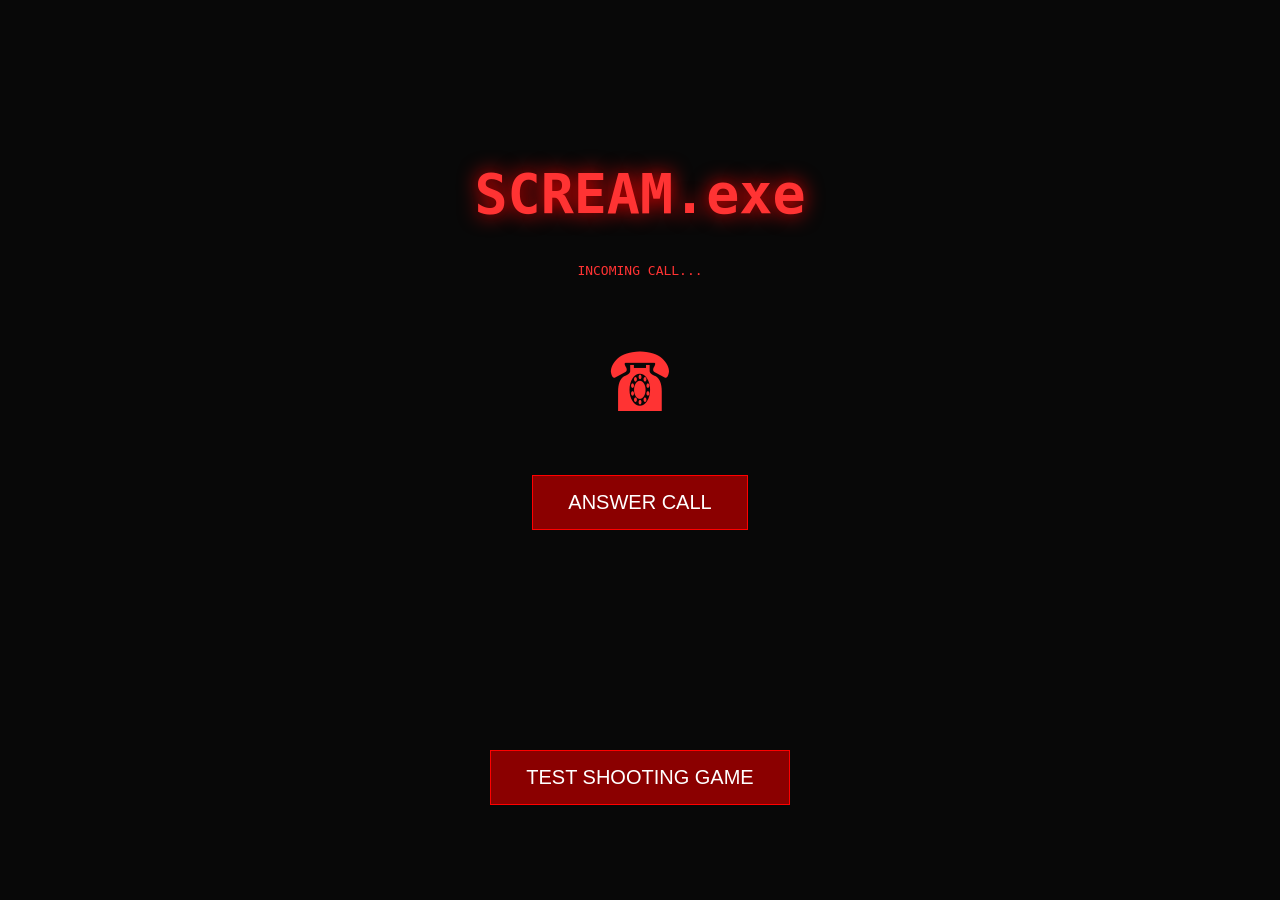
==== index.html @ 320e8dd9 "shoot game" ====
<!DOCTYPE html>
<html lang="en">
<head>
    <meta charset="UTF-8">
    <meta name="viewport" content="width=device-width, initial-scale=1.0">
    <title>SCREAM.exe</title>
    <link rel="stylesheet" href="style.css">
    <script src="script.js" defer></script>
</head>
<body>
<main class="game">
    <h1>SCREAM.exe</h1>
    <p id="message">INCOMING CALL...</p>
    <div class="phone">☎</div>
    <button id="answerButton">ANSWER CALL</button>
</main>

    <script src="js/shooting.js"></script>
    <button onclick="StartShootingGame()">TEST SHOOTING GAME</button>

</body>
</html>
---- style.css ----
body {
    background-color: #080808;
    color: #ff3333;
    font-family: monospace;
    min-height: 100vh;
    margin: 0;
    display: grid;
    place-items: center;
    text-align: center;
}

.game {
    padding: 30px;
}

h1 {
    font-size: 55px;
    text-shadow: 0 0 20px red;
    animation: flicker 2s infinite;
}

.phone {
    font-size: 100px;
    margin: 40px;
    animation: shake 0.3s infinite;
}

button {
    background: darkred;
    color: white;
    border: 1px solid red;
    padding: 15px 35px;
    font-size: 20px;
    cursor: pointer;
}

button:hover {
    background: red;
}

@keyframes shake {
    0%, 100% { transform: rotate(-10deg); }
    50% { transform: rotate(10deg); }
}

@keyframes flicker {
    0%, 95%, 100% { opacity: 1; }
    96%, 98% { opacity: 0.2; }
}


#shootingOverlay { 
    position: fixed; 
    inset: 0; 
    z-index: 10000; 
    background: #090303; 
    color: #ff4545; 
    display: flex; 
    flex-direction: column; 
    font-family: monospace; 
}
.shooting-header { 
    display: flex; 
    align-items: center; 
    justify-content: center; 
    gap: 24px; 
    flex-wrap: wrap; 
    padding: 10px; 
}
.shooting-header h2 { 
    margin: 5px; 
    font-size: clamp(20px, 4vw, 36px); 
}
.shooting-header span { 
    font-size: 20px; 
}
#shootingExit { 
    font-size: 16px; 
    padding: 8px 16px; 
}
#shootingArena { 
    position: relative; 
    flex: 1; 
    min-height: 0; 
    margin: 8px 16px 16px; 
    overflow: hidden; 
    border: 3px solid #850000; 
    background: radial-gradient(ellipse, #240b0b, #080303); 
    cursor: crosshair; 
}
.shooting-monster { 
    position: absolute; 
    object-fit: contain; 
    cursor: crosshair; 
    user-select: none; 
    -webkit-user-drag: none; 
}
.shooting-monster:hover { 
    transform: scale(1.08); 
}
.shooting-hidden { 
    display: none !important; 
}
#shootingScare { 
    position: absolute; 
    inset: 0; 
    z-index: 2; 
    background: black; 
    cursor: crosshair; 
    display: grid; 
    place-items: center; 
    overflow: hidden; 
}
#shootingScare img { 
    user-select: none;
    height: 1300px; 
    object-fit: contain; 
    pointer-events: none; 
    animation: shootingShake .12s infinite; 
}
.scare-label { 
    position: absolute; 
    bottom: 9%; 
    left: 0; 
    right: 0; 
    font-size: clamp(24px, 5vw, 50px); 
    font-weight: bold; 
    color: #f33; 
    text-shadow: 3px 3px 8px black; 
    pointer-events: none; 
}
@keyframes shootingShake { 0%,100% { transform: translate(-6px,4px); } 50% { transform: translate(6px,-4px); } }

.fake-popup {
    position: fixed;
    width: 320px;
    max-width: 90vw;
    background: #f0f0f0;
    color: black;
    border: 1px solid #888;
    box-shadow: 0 5px 20px #0008;
    z-index: 99999;
    font-family: "Segoe UI", Arial, sans-serif;
}

.fake-popup-header {
    background: white;
    padding: 8px 12px;
    display: flex;
    justify-content: space-between;
    align-items: center;
    font-size: 14px;
}

.fake-popup-close {
    border: none;
    background: transparent;
    font-size: 18px;
    cursor: pointer;
}

.fake-popup-close:hover {
    background: #e81123;
    color: white;
}

.fake-popup-content {
    padding: 20px;
    font-size: 14px;
}
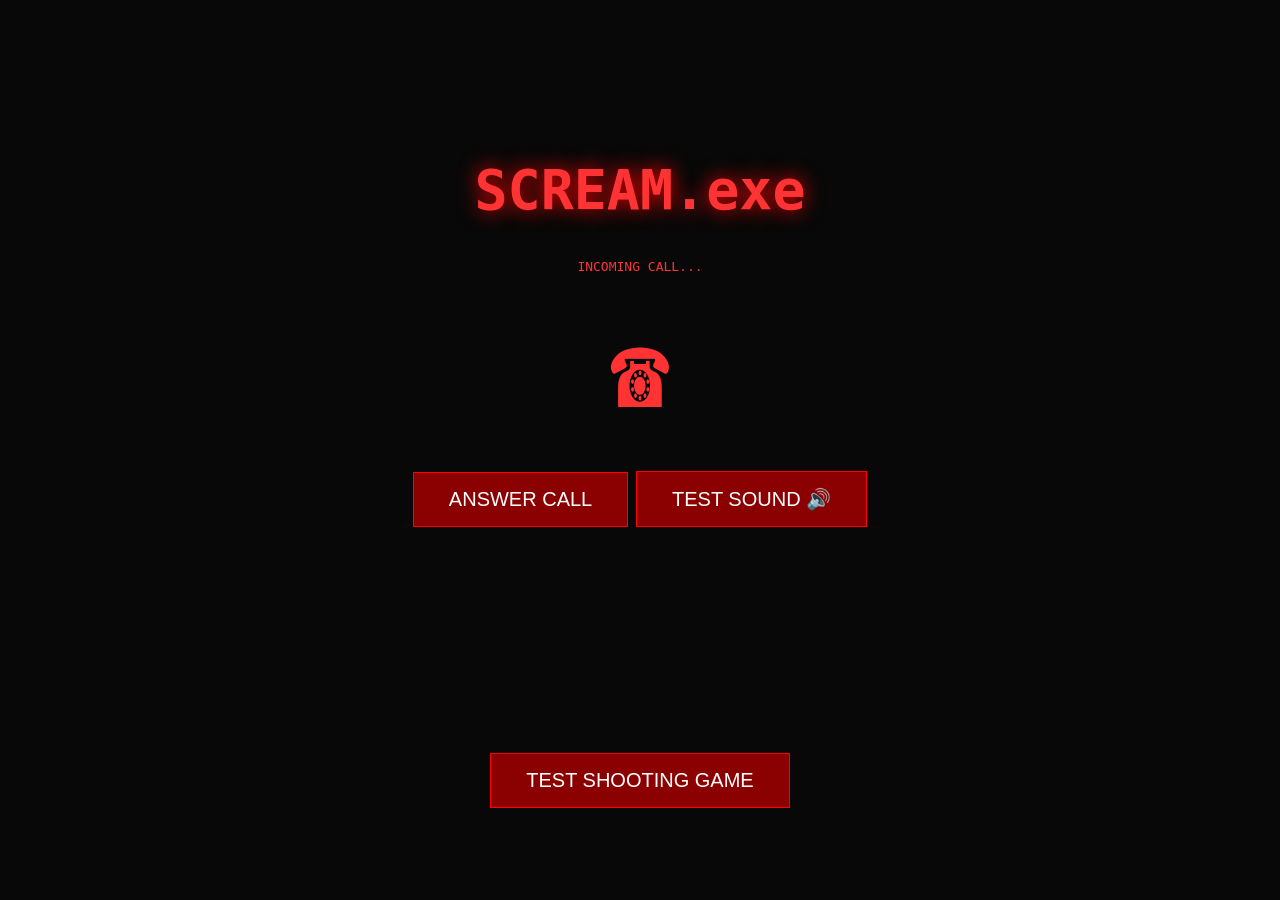
==== commit 9f361789: "Merge pull request #6 from gillicr7/feature/shoot-system shoot game" ====
--- a/index.html
+++ b/index.html
@@ -6,14 +6,23 @@
     <meta name="viewport" content="width=device-width, initial-scale=1.0">
     <title>SCREAM.exe</title>
     <link rel="stylesheet" href="style.css">
-    <script src="script.js" defer></script>
+
+    <script src="js/sound.js" defer></script>
+    <script src="js/script.js" defer></script>
 </head>
+
 <body>
 <main class="game">
     <h1>SCREAM.exe</h1>
     <p id="message">INCOMING CALL...</p>
     <div class="phone">☎</div>
+
     <button id="answerButton">ANSWER CALL</button>
+
+    <button id="testSoundButton" type="button">
+        TEST SOUND 🔊
+    </button>
+    <p id="soundStatus" role="status" aria-live="polite"></p>
 </main>
 
     <script src="js/shooting.js"></script>
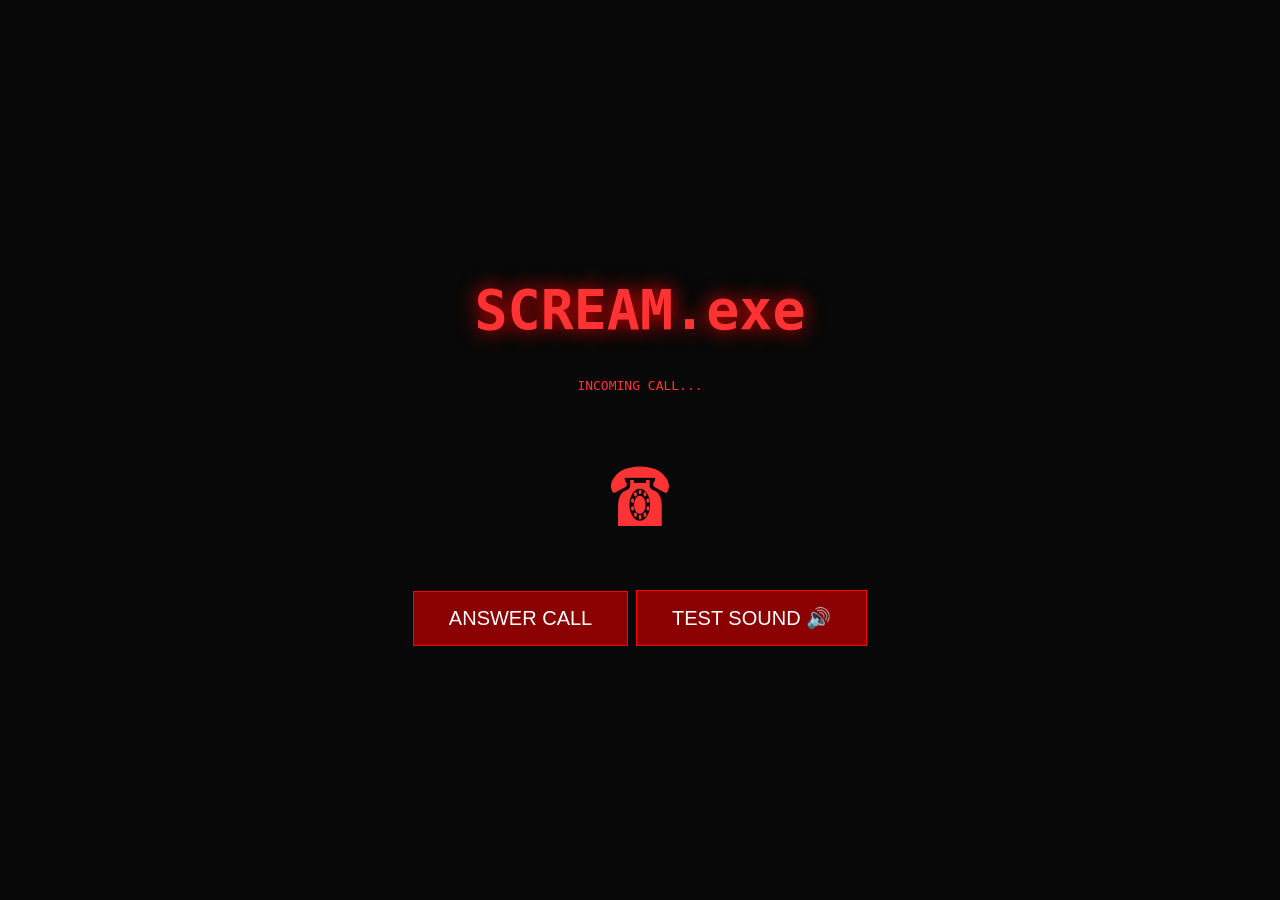
==== commit 51ca6606: "Merge remote-tracking branch 'origin/main' into feature/difficulty" ====
--- a/index.html
+++ b/index.html
@@ -1,9 +1,8 @@
-
-<!DOCTYPE html>
+<!doctype html>
 <html lang="en">
-<head>
-    <meta charset="UTF-8">
-    <meta name="viewport" content="width=device-width, initial-scale=1.0">
+  <head>
+    <meta charset="UTF-8" />
+    <meta name="viewport" content="width=device-width, initial-scale=1.0" />
     <title>SCREAM.exe</title>
     <link rel="stylesheet" href="style.css">
 
@@ -24,9 +23,5 @@
     </button>
     <p id="soundStatus" role="status" aria-live="polite"></p>
 </main>
-
-    <script src="js/shooting.js"></script>
-    <button onclick="StartShootingGame()">TEST SHOOTING GAME</button>
-
 </body>
 </html>
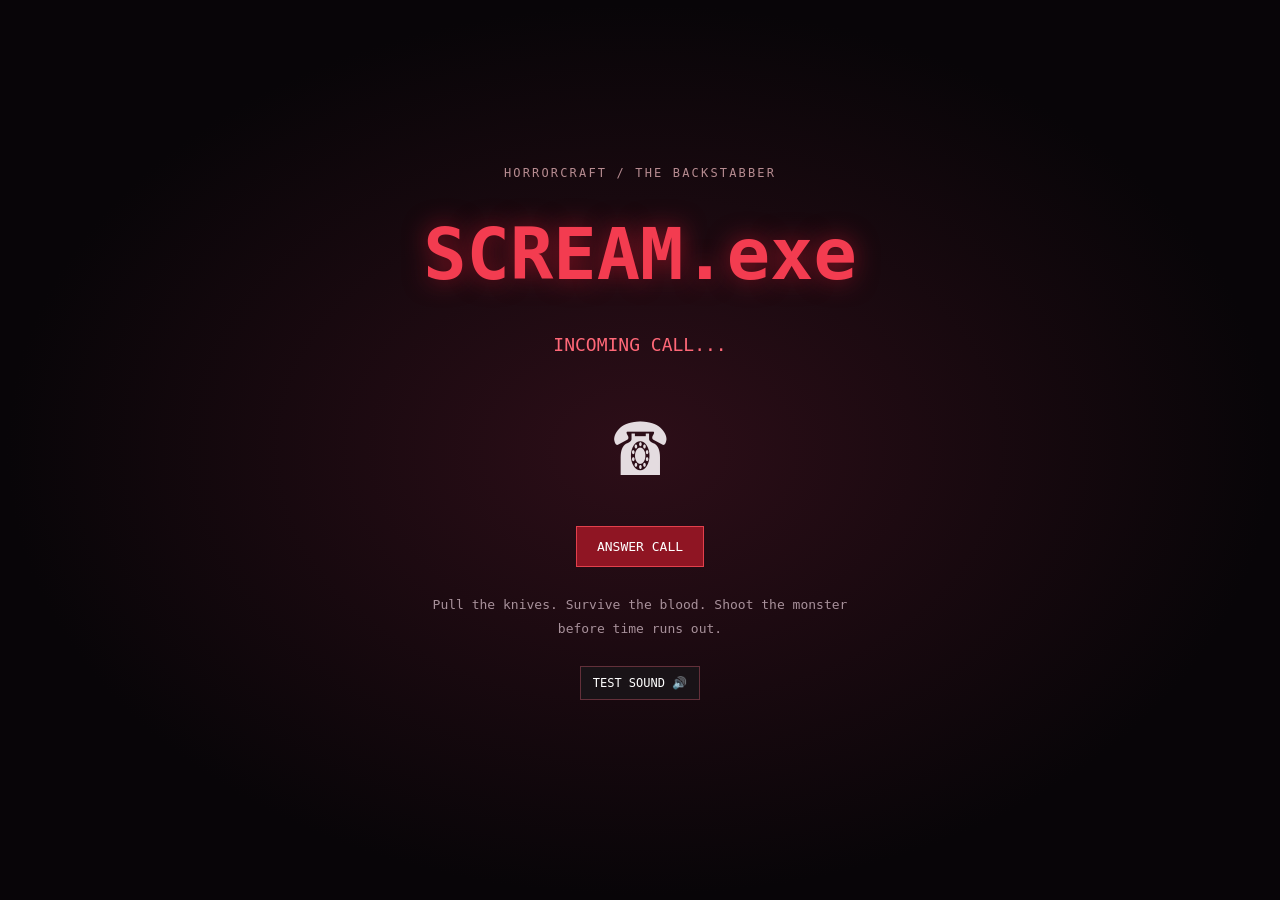
==== commit 8ed4a0fe: "test" ====
--- a/index.html
+++ b/index.html
@@ -1,27 +1,88 @@
 <!doctype html>
 <html lang="en">
-  <head>
-    <meta charset="UTF-8" />
-    <meta name="viewport" content="width=device-width, initial-scale=1.0" />
-    <title>SCREAM.exe</title>
-    <link rel="stylesheet" href="style.css">
+<head>
+  <meta charset="UTF-8" />
+  <meta name="viewport" content="width=device-width, initial-scale=1.0" />
+  <title>HORRORCRAFT: THE BACKSTABBER</title>
+  <link rel="icon" href="data:," />
+  <link rel="stylesheet" href="style.css" />
+  <link rel="stylesheet" href="style/game-character.css" />
+  <script src="js/sound.js" defer></script>
+  <script src="js/blood.js" defer></script>
+  <script src="js/difficulty.js" defer></script>
+  <script src="js/knives.js" defer></script>
+  <script src="js/shooting.js" defer></script>
+  <script src="js/main.js" defer></script>
+  <script src="js/script.js" defer></script>
+</head>
+<body>
+<main>
+  <section id="startMenu" class="game start-menu" aria-label="Start menu">
+    <p class="eyebrow">HORRORCRAFT / THE BACKSTABBER</p>
+    <h1>SCREAM.exe</h1>
+    <p id="message" role="status">INCOMING CALL...</p>
+    <div class="phone" aria-hidden="true">☎</div>
+    <button id="answerButton" type="button">ANSWER CALL</button>
+    <p class="instructions">Pull the knives. Survive the blood. Shoot the monster before time runs out.</p>
+    <button id="testSoundButton" class="secondary" type="button">TEST SOUND 🔊</button>
+    <p id="soundStatus" class="status" role="status" aria-live="polite"></p>
+  </section>
 
-    <script src="js/sound.js" defer></script>
-    <script src="js/script.js" defer></script>
-</head>
-
-<body>
-<main class="game">
-    <h1>SCREAM.exe</h1>
-    <p id="message">INCOMING CALL...</p>
-    <div class="phone">☎</div>
-
-    <button id="answerButton">ANSWER CALL</button>
-
-    <button id="testSoundButton" type="button">
-        TEST SOUND 🔊
-    </button>
-    <p id="soundStatus" role="status" aria-live="polite"></p>
+  <section id="gameScreen" class="game-screen" aria-label="Horrorcraft game" hidden>
+    <div class="crt-overlay" aria-hidden="true"></div>
+    <div class="vignette" aria-hidden="true"></div>
+    <canvas id="bloodCanvas" aria-hidden="true"></canvas>
+    <header class="hud">
+      <div class="brand"><h1>HORRORCRAFT</h1><p>THE BACKSTABBER</p></div>
+      <div class="stat"><span>SCORE</span><output id="scoreDisplay">000000</output></div>
+      <div class="stat"><span>KNIVES REMOVED</span><output id="knivesDisplay">0</output></div>
+      <div class="stat"><span>DIFFICULTY</span><output id="difficultyDisplay">0</output></div>
+      <div class="blood-meter">
+        <div>BLOOD <output id="contaminationPercent">0%</output></div>
+        <div class="meter-track"><div id="contaminationBar"></div></div>
+      </div>
+      <div id="livesContainer" class="lives" aria-label="3 lives remaining"></div>
+      <button id="muteButton" class="secondary" type="button" aria-pressed="false">MUTE</button>
+      <button id="menuButton" class="secondary" type="button">MENU</button>
+    </header>
+    <div id="gameContainer" class="game-container">
+      <div id="characterScene" class="game-character-container">
+        <div class="game-character" role="img" aria-label="Pumpkin character"></div>
+        <div id="knives" aria-label="Knives to remove"></div>
+      </div>
+      <canvas id="gameCanvas" aria-hidden="true"></canvas>
+      <button id="monsterTarget" type="button" aria-label="Shoot monster" hidden></button>
+      <div id="monsterWarning" class="monster-warning" role="status" hidden>
+        <strong>MONSTER ATTACKING!</strong>
+        <span>SHOOT TO CLEAN THE SCREEN · <output id="monsterTimer">6.0</output>s</span>
+      </div>
+      <p id="gameHint" class="game-hint">Pull the knives. Every pull makes the remaining hitboxes smaller.</p>
+    </div>
+    <footer class="game-footer">
+      <span id="gameStatus" role="status">Your nightmare begins...</span>
+      <details class="dev-tools">
+        <summary>DEV CONTROLS</summary>
+        <div class="dev-buttons">
+          <button type="button" id="addBloodButton">+1 splatter</button>
+          <button type="button" id="maxBloodButton">MAX BLOOD</button>
+          <button type="button" id="cleanBloodButton">CLEAN ALL</button>
+          <button type="button" id="spawnMonsterButton">SPAWN MONSTER</button>
+          <label><input id="hitboxDebug" type="checkbox" /> Show hitboxes</label>
+        </div>
+      </details>
+    </footer>
+    <section id="gameOverOverlay" class="game-over" aria-labelledby="gameOverTitle" hidden>
+      <p class="eyebrow">THE DEMON CONSUMED YOUR CURSED SOUL</p>
+      <h2 id="gameOverTitle">YOU DIED!</h2>
+      <dl class="final-stats">
+        <div><dt>FINAL SCORE</dt><dd id="finalScore">0</dd></div>
+        <div><dt>KNIVES PULLED</dt><dd id="finalKnives">0</dd></div>
+        <div><dt>BLOOD</dt><dd id="finalBlood">0%</dd></div>
+      </dl>
+      <button id="restartGameBtn" type="button">TRY AGAIN IF YOU DARE ☠</button>
+      <button id="gameOverMenuButton" class="secondary" type="button">BACK TO MENU</button>
+    </section>
+  </section>
 </main>
 </body>
 </html>
--- a/style.css
+++ b/style.css
@@ -1,171 +1,65 @@
-
-body {
-    background-color: #080808;
-    color: #ff3333;
-    font-family: monospace;
-    min-height: 100vh;
-    margin: 0;
-    display: grid;
-    place-items: center;
-    text-align: center;
+:root { color-scheme: dark; --knife-hitbox-scale: 1; }
+* { box-sizing: border-box; }
+[hidden] { display: none !important; }
+body { margin: 0; background: #080508; color: #e4dce0; font-family: monospace; }
+button { font: inherit; color: #fff; background: #8f1523; border: 1px solid #e3404c; padding: 12px 20px; cursor: pointer; }
+button:hover { background: #b82030; }
+button:focus-visible, summary:focus-visible { outline: 3px solid #ffc76a; outline-offset: 4px; }
+button.secondary { background: #191317; border-color: #63303a; padding: 9px 12px; font-size: 12px; }
+button.secondary:hover { background: #3a1923; }
+.eyebrow { color: #b68b90; font-size: 12px; letter-spacing: .18em; }
+.start-menu { min-height: 100dvh; display: flex; align-items: center; justify-content: center; flex-direction: column; text-align: center; padding: 28px; background: radial-gradient(ellipse, #2d0e18, #080508 70%); }
+.start-menu h1 { font-size: clamp(40px, 8vw, 72px); color: #f33c50; text-shadow: 0 0 24px #8a1424; margin: 20px 0; }
+#message { color: #ff6878; font-size: 18px; }
+.phone { font-size: 90px; margin: 18px 0 30px; animation: ring .3s infinite; }
+.instructions { max-width: 420px; line-height: 1.8; color: #a8919b; margin: 26px 0; }
+.status { min-height: 20px; color: #a8919b; }
+.game-screen { position: relative; height: 100dvh; display: flex; flex-direction: column; overflow: hidden; isolation: isolate; }
+.hud { position: relative; z-index: 4; display: flex; flex-wrap: wrap; align-items: center; justify-content: space-between; gap: 14px; padding: 16px 22px; background: #110b10; border-bottom: 1px solid #651d2e; }
+.brand h1 { font-family: Georgia, serif; color: #f03b50; letter-spacing: .08em; margin: 0; font-size: 24px; }
+.brand p { margin: 4px 0 0; color: #886875; font-size: 10px; letter-spacing: .18em; }
+.stat { display: grid; gap: 5px; }
+.stat span { color: #ad8492; font-size: 10px; }
+.stat output { color: #ffd287; font-size: 22px; }
+.blood-meter { min-width: 140px; font-size: 11px; color: #c1929f; }
+.blood-meter output { float: right; color: #ff566f; }
+.meter-track { height: 10px; background: #29121c; margin-top: 9px; }
+#contaminationBar { height: 100%; width: 0; background: linear-gradient(90deg, #6d1025, #ff3355); transition: width .2s; }
+.lives { font-size: 24px; white-space: nowrap; }
+.game-container { position: relative; flex: 1; min-height: 0; overflow: hidden; background: radial-gradient(ellipse at 50% 35%, #30121e, #0c0709 70%); }
+.game-container::before { content: ''; position: absolute; inset: 50% 0 0; background-image: linear-gradient(#361423 1px, transparent 1px), linear-gradient(90deg, #361423 1px, transparent 1px); background-size: 40px 40px; opacity: .45; }
+#gameCanvas { position: absolute; inset: 0; width: 100%; height: 100%; z-index: 2; pointer-events: none; }
+.crosshair-mode { cursor: crosshair; }
+.crosshair-mode #gameCanvas { pointer-events: auto; }
+.crosshair-mode #gameCanvas, .crosshair-mode #monsterTarget { z-index: 4; }
+#monsterTarget { position: absolute; z-index: 2; margin: 0; padding: 0; border: 0; border-radius: 0; background: transparent; cursor: crosshair; }
+#monsterTarget:focus-visible { outline: 3px solid #ffc76a; }
+.monster-warning { position: absolute; top: 18px; left: 50%; transform: translateX(-50%); z-index: 4; text-align: center; width: min(440px, 90%); padding: 12px; background: #240710ed; border: 1px solid #f53c54; pointer-events: none; }
+.monster-warning strong { display: block; color: #ff566d; font-size: 22px; margin-bottom: 5px; }
+.monster-warning span { color: #ffd287; font-size: 12px; }
+.game-hint { position: absolute; z-index: 4; left: 15px; right: 15px; bottom: 4px; text-align: center; color: #b48b9b; font-size: 12px; pointer-events: none; }
+.game-footer { position: relative; z-index: 4; display: flex; flex-wrap: wrap; align-items: center; justify-content: space-between; gap: 12px; padding: 12px 22px; background: #10090e; border-top: 1px solid #4d1b2c; font-size: 11px; color: #b88f9c; }
+.dev-tools summary { cursor: pointer; color: #c98999; }
+.dev-buttons { display: flex; align-items: center; flex-wrap: wrap; gap: 8px; padding-top: 12px; }
+.dev-buttons button { font-size: 10px; padding: 7px 9px; background: #2e1821; border-color: #683143; }
+.dev-buttons label { display: flex; align-items: center; gap: 4px; }
+#bloodCanvas, .crt-overlay, .vignette { position: absolute; inset: 0; width: 100%; height: 100%; pointer-events: none; }
+#bloodCanvas { z-index: 3; }
+.crt-overlay { z-index: 3; background: repeating-linear-gradient(transparent 0 3px, #0002 3px 4px); }
+.vignette { z-index: 3; box-shadow: inset 0 0 100px #0009; }
+.game-over { position: absolute; z-index: 5; inset: 0; background: radial-gradient(ellipse, #400e1c, #080508 75%); display: flex; flex-direction: column; align-items: center; justify-content: center; text-align: center; padding: 24px; gap: 18px; overflow: auto; }
+.game-over h2 { color: #ff3c59; font-family: Georgia, serif; font-size: clamp(48px, 10vw, 100px); margin: 0; }
+.final-stats { width: min(400px, 100%); margin: 0; padding: 20px; border: 1px solid #873046; background: #130b11; }
+.final-stats div { display: flex; justify-content: space-between; padding: 10px 0; }
+.final-stats dt { color: #bb8b9b; }
+.final-stats dd { margin: 0; color: #ffd287; }
+@keyframes ring { 0%, 100% { transform: rotate(-9deg); } 50% { transform: rotate(9deg); } }
+@media (max-width: 600px) {
+  .hud { padding: 10px; gap: 10px; }
+  .brand { width: 100%; }
+  .brand h1 { font-size: 20px; }
+  .stat output { font-size: 18px; }
+  .blood-meter { min-width: 110px; }
+  .game-footer { padding: 10px; }
 }
-
-.game {
-    padding: 30px;
-}
-
-h1 {
-    font-size: 55px;
-    text-shadow: 0 0 20px red;
-    animation: flicker 2s infinite;
-}
-
-.phone {
-    font-size: 100px;
-    margin: 40px;
-    animation: shake 0.3s infinite;
-}
-
-button {
-    background: darkred;
-    color: white;
-    border: 1px solid red;
-    padding: 15px 35px;
-    font-size: 20px;
-    cursor: pointer;
-}
-
-button:hover {
-    background: red;
-}
-
-@keyframes shake {
-    0%, 100% { transform: rotate(-10deg); }
-    50% { transform: rotate(10deg); }
-}
-
-@keyframes flicker {
-    0%, 95%, 100% { opacity: 1; }
-    96%, 98% { opacity: 0.2; }
-}
-
-
-#shootingOverlay { 
-    position: fixed; 
-    inset: 0; 
-    z-index: 10000; 
-    background: #090303; 
-    color: #ff4545; 
-    display: flex; 
-    flex-direction: column; 
-    font-family: monospace; 
-}
-.shooting-header { 
-    display: flex; 
-    align-items: center; 
-    justify-content: center; 
-    gap: 24px; 
-    flex-wrap: wrap; 
-    padding: 10px; 
-}
-.shooting-header h2 { 
-    margin: 5px; 
-    font-size: clamp(20px, 4vw, 36px); 
-}
-.shooting-header span { 
-    font-size: 20px; 
-}
-#shootingExit { 
-    font-size: 16px; 
-    padding: 8px 16px; 
-}
-#shootingArena { 
-    position: relative; 
-    flex: 1; 
-    min-height: 0; 
-    margin: 8px 16px 16px; 
-    overflow: hidden; 
-    border: 3px solid #850000; 
-    background: radial-gradient(ellipse, #240b0b, #080303); 
-    cursor: crosshair; 
-}
-.shooting-monster { 
-    position: absolute; 
-    object-fit: contain; 
-    cursor: crosshair; 
-    user-select: none; 
-    -webkit-user-drag: none; 
-}
-.shooting-monster:hover { 
-    transform: scale(1.08); 
-}
-.shooting-hidden { 
-    display: none !important; 
-}
-#shootingScare { 
-    position: absolute; 
-    inset: 0; 
-    z-index: 2; 
-    background: black; 
-    cursor: crosshair; 
-    display: grid; 
-    place-items: center; 
-    overflow: hidden; 
-}
-#shootingScare img { 
-    user-select: none;
-    height: 1300px; 
-    object-fit: contain; 
-    pointer-events: none; 
-    animation: shootingShake .12s infinite; 
-}
-.scare-label { 
-    position: absolute; 
-    bottom: 9%; 
-    left: 0; 
-    right: 0; 
-    font-size: clamp(24px, 5vw, 50px); 
-    font-weight: bold; 
-    color: #f33; 
-    text-shadow: 3px 3px 8px black; 
-    pointer-events: none; 
-}
-@keyframes shootingShake { 0%,100% { transform: translate(-6px,4px); } 50% { transform: translate(6px,-4px); } }
-
-.fake-popup {
-    position: fixed;
-    width: 320px;
-    max-width: 90vw;
-    background: #f0f0f0;
-    color: black;
-    border: 1px solid #888;
-    box-shadow: 0 5px 20px #0008;
-    z-index: 99999;
-    font-family: "Segoe UI", Arial, sans-serif;
-}
-
-.fake-popup-header {
-    background: white;
-    padding: 8px 12px;
-    display: flex;
-    justify-content: space-between;
-    align-items: center;
-    font-size: 14px;
-}
-
-.fake-popup-close {
-    border: none;
-    background: transparent;
-    font-size: 18px;
-    cursor: pointer;
-}
-
-.fake-popup-close:hover {
-    background: #e81123;
-    color: white;
-}
-
-.fake-popup-content {
-    padding: 20px;
-    font-size: 14px;
-}
+@media (prefers-reduced-motion: reduce) { .phone { animation: none; } }
--- a/style/game-character.css
+++ b/style/game-character.css
@@ -0,0 +1,113 @@
+.game-character-container {
+  width: 600px;
+  height: 600px;
+  position: absolute;
+  left: 50%;
+  top: 50%;
+  z-index: 1;
+  transform: translate(-50%, -50%) scale(var(--character-scale, 1));
+  transform-origin: center;
+  pointer-events: none;
+}
+
+#knives {
+  position: absolute;
+  inset: 0;
+}
+
+.game-character-container .game-character {
+  background-image: url("./../src/assets/images/minecraft-characters/pumpkin-boy.webp");
+  background-position: center;
+  background-size: contain;
+  background-repeat: no-repeat;
+  height: 100%;
+  width: auto;
+}
+
+.game-character-container .knife {
+  background-image: url("./../src/assets/images/items/knife-with-blood.webp");
+  background-position: center;
+  background-size: contain;
+  background-repeat: no-repeat;
+  position: absolute;
+  pointer-events: none;
+  width: 80px;
+  height: 80px;
+  transform: rotate3d(10, 1, 1, 313deg);
+}
+
+.game-character-container .knife.left-foot {
+  bottom: 56px;
+  left: 174px;
+}
+.game-character-container .knife.right-hand {
+  top: 156px;
+  left: 374px;
+}
+.knife .knife-hitbox {
+  position: absolute;
+  inset: 0;
+  width: 100%;
+  height: 100%;
+  margin: 0;
+  padding: 0;
+  border: 0;
+  border-radius: 0;
+  background: transparent;
+  pointer-events: auto;
+  /* Contour of knife-with-blood.webp, centered with contain in a square. */
+  clip-path: polygon(
+    56.5% 27.2%, 81.1% 27.2%,
+    80.9% 39.2%, 74.9% 39.2%,
+    74.8% 45.1%, 68.8% 45.1%,
+    68.8% 51.1%, 62.6% 51.1%,
+    62.6% 57%, 56.5% 57%,
+    56.6% 62.9%, 50.5% 62.9%,
+    50.5% 68.8%, 44.5% 68.8%,
+    44.5% 74.6%, 32.5% 74.6%,
+    32.5% 80.4%, 26.5% 80.4%,
+    26.7% 86.1%, 20.7% 86.1%,
+    20.9% 97.6%, 3.1% 97.6%,
+    2.6% 80.3%, 14.6% 80.3%,
+    14.4% 74.6%, 20.4% 74.6%,
+    20.4% 68.8%, 26.4% 68.8%,
+    26.1% 51.1%, 38.2% 51.1%,
+    38.2% 45.1%, 44.3% 45.1%,
+    44.2% 39.2%, 50.3% 39.2%,
+    50.3% 33.2%, 56.5% 33.2%
+  );
+  transform-origin: 42% 62.4%;
+  transform: scale(var(--knife-hitbox-scale, 1));
+}
+
+.knife .knife-hitbox:disabled {
+  pointer-events: none;
+}
+
+.show-hitboxes .knife .knife-hitbox {
+  background: rgb(255 0 0 / 40%);
+}
+
+.knife .knife-hitbox:focus-visible {
+  background: rgb(255 190 60 / 50%);
+}
+
+.game-character-container .knife.left-hand {
+  left: 132px;
+  top: 254px;
+}
+
+.game-character-container .knife.chest {
+  left: 268px;
+  top: 226px;
+}
+
+.game-character-container .knife.right-leg {
+  left: 322px;
+  top: 435px;
+}
+
+.game-character-container .knife.left-shoulder {
+  left: 192px;
+  top: 142px;
+}
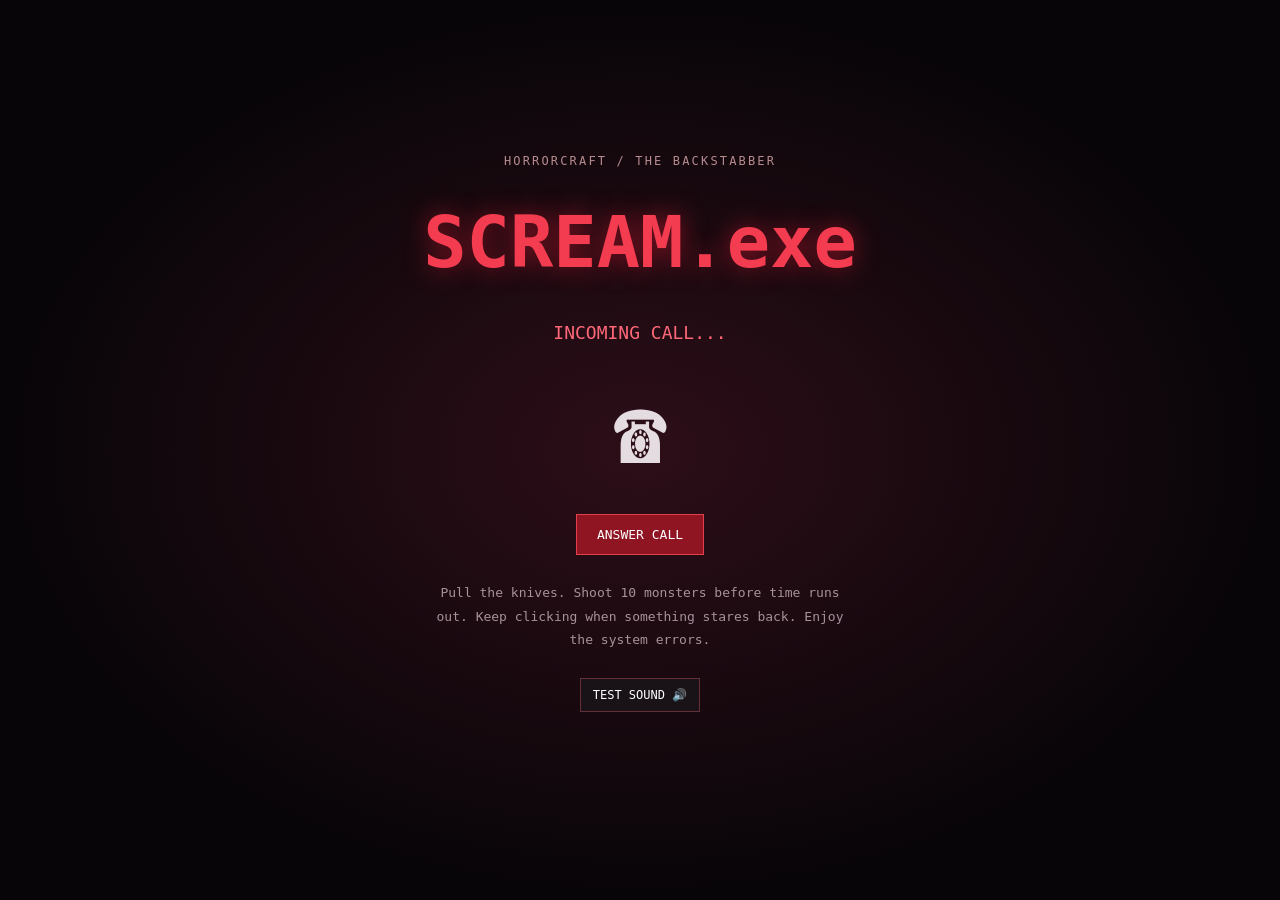
==== commit f495a3d8: "feat: add shoot game" ====
--- a/index.html
+++ b/index.html
@@ -7,6 +7,10 @@
   <link rel="icon" href="data:," />
   <link rel="stylesheet" href="style.css" />
   <link rel="stylesheet" href="style/game-character.css" />
+  <link rel="stylesheet" href="style/shooting.css" />
+  <link rel="preload" as="image" href="src/assets/images/monster1.jpg" />
+  <link rel="preload" as="image" href="src/assets/images/monster2.jpg" />
+  <link rel="preload" as="image" href="src/assets/images/monster3.jpg" />
   <script src="js/sound.js" defer></script>
   <script src="js/blood.js" defer></script>
   <script src="js/difficulty.js" defer></script>
@@ -23,7 +27,7 @@
     <p id="message" role="status">INCOMING CALL...</p>
     <div class="phone" aria-hidden="true">☎</div>
     <button id="answerButton" type="button">ANSWER CALL</button>
-    <p class="instructions">Pull the knives. Survive the blood. Shoot the monster before time runs out.</p>
+    <p class="instructions">Pull the knives. Shoot 10 monsters before time runs out. Keep clicking when something stares back. Enjoy the system errors.</p>
     <button id="testSoundButton" class="secondary" type="button">TEST SOUND 🔊</button>
     <p id="soundStatus" class="status" role="status" aria-live="polite"></p>
   </section>
@@ -49,12 +53,6 @@
       <div id="characterScene" class="game-character-container">
         <div class="game-character" role="img" aria-label="Pumpkin character"></div>
         <div id="knives" aria-label="Knives to remove"></div>
-      </div>
-      <canvas id="gameCanvas" aria-hidden="true"></canvas>
-      <button id="monsterTarget" type="button" aria-label="Shoot monster" hidden></button>
-      <div id="monsterWarning" class="monster-warning" role="status" hidden>
-        <strong>MONSTER ATTACKING!</strong>
-        <span>SHOOT TO CLEAN THE SCREEN · <output id="monsterTimer">6.0</output>s</span>
       </div>
       <p id="gameHint" class="game-hint">Pull the knives. Every pull makes the remaining hitboxes smaller.</p>
     </div>
--- a/style.css
+++ b/style.css
@@ -28,15 +28,6 @@
 .lives { font-size: 24px; white-space: nowrap; }
 .game-container { position: relative; flex: 1; min-height: 0; overflow: hidden; background: radial-gradient(ellipse at 50% 35%, #30121e, #0c0709 70%); }
 .game-container::before { content: ''; position: absolute; inset: 50% 0 0; background-image: linear-gradient(#361423 1px, transparent 1px), linear-gradient(90deg, #361423 1px, transparent 1px); background-size: 40px 40px; opacity: .45; }
-#gameCanvas { position: absolute; inset: 0; width: 100%; height: 100%; z-index: 2; pointer-events: none; }
-.crosshair-mode { cursor: crosshair; }
-.crosshair-mode #gameCanvas { pointer-events: auto; }
-.crosshair-mode #gameCanvas, .crosshair-mode #monsterTarget { z-index: 4; }
-#monsterTarget { position: absolute; z-index: 2; margin: 0; padding: 0; border: 0; border-radius: 0; background: transparent; cursor: crosshair; }
-#monsterTarget:focus-visible { outline: 3px solid #ffc76a; }
-.monster-warning { position: absolute; top: 18px; left: 50%; transform: translateX(-50%); z-index: 4; text-align: center; width: min(440px, 90%); padding: 12px; background: #240710ed; border: 1px solid #f53c54; pointer-events: none; }
-.monster-warning strong { display: block; color: #ff566d; font-size: 22px; margin-bottom: 5px; }
-.monster-warning span { color: #ffd287; font-size: 12px; }
 .game-hint { position: absolute; z-index: 4; left: 15px; right: 15px; bottom: 4px; text-align: center; color: #b48b9b; font-size: 12px; pointer-events: none; }
 .game-footer { position: relative; z-index: 4; display: flex; flex-wrap: wrap; align-items: center; justify-content: space-between; gap: 12px; padding: 12px 22px; background: #10090e; border-top: 1px solid #4d1b2c; font-size: 11px; color: #b88f9c; }
 .dev-tools summary { cursor: pointer; color: #c98999; }
--- a/style/game-character.css
+++ b/style/game-character.css
@@ -33,14 +33,17 @@
   pointer-events: none;
   width: 80px;
   height: 80px;
-  transform: rotate3d(10, 1, 1, 313deg);
+  transform: rotate(var(--knife-angle, -47deg));
+  transform-origin: 42% 62.4%;
 }
 
 .game-character-container .knife.left-foot {
+  --knife-angle: -20deg;
   bottom: 56px;
   left: 174px;
 }
 .game-character-container .knife.right-hand {
+  --knife-angle: 140deg;
   top: 156px;
   left: 374px;
 }
@@ -93,21 +96,25 @@
 }
 
 .game-character-container .knife.left-hand {
+  --knife-angle: -5deg;
   left: 132px;
   top: 254px;
 }
 
 .game-character-container .knife.chest {
+  --knife-angle: -110deg;
   left: 268px;
   top: 226px;
 }
 
 .game-character-container .knife.right-leg {
+  --knife-angle: 65deg;
   left: 322px;
   top: 435px;
 }
 
 .game-character-container .knife.left-shoulder {
+  --knife-angle: 95deg;
   left: 192px;
   top: 142px;
 }
--- a/style/shooting.css
+++ b/style/shooting.css
@@ -0,0 +1,138 @@
+/* Shooting arena and fake system windows from feature/shoot-system. */
+#shootingOverlay {
+    position: fixed;
+    inset: 0;
+    z-index: 10000;
+    background: #090303;
+    color: #ff4545;
+    display: flex;
+    flex-direction: column;
+    font-family: monospace;
+}
+.shooting-header {
+    display: flex;
+    align-items: center;
+    justify-content: center;
+    gap: 24px;
+    flex-wrap: wrap;
+    padding: 10px;
+}
+.shooting-header h2 {
+    margin: 5px;
+    font-size: clamp(20px, 4vw, 36px);
+}
+.shooting-header span {
+    font-size: 20px;
+}
+#shootingExit {
+    font-size: 16px;
+    padding: 8px 16px;
+}
+#shootingArena {
+    position: relative;
+    flex: 1;
+    min-height: 0;
+    margin: 8px 16px 16px;
+    overflow: hidden;
+    border: 3px solid #850000;
+    background: radial-gradient(ellipse, #240b0b, #080303);
+    cursor: crosshair;
+}
+.shooting-monster {
+    position: absolute;
+    object-fit: contain;
+    cursor: crosshair;
+    user-select: none;
+    -webkit-user-drag: none;
+    padding: 0;
+    border: 0;
+    background: transparent;
+}
+.shooting-monster img {
+    display: block;
+    width: 100%;
+    height: 100%;
+    object-fit: contain;
+    pointer-events: none;
+}
+.shooting-monster:hover {
+    transform: scale(1.08);
+}
+.shooting-hidden {
+    display: none !important;
+}
+#shootingScare {
+    position: absolute;
+    inset: 0;
+    z-index: 2;
+    background: black;
+    cursor: crosshair;
+    display: grid;
+    place-items: center;
+    overflow: hidden;
+}
+#shootingScare img {
+    user-select: none;
+    height: 1300px;
+    object-fit: contain;
+    pointer-events: none;
+    animation: shootingShake .12s infinite;
+}
+.scare-label {
+    position: absolute;
+    bottom: 9%;
+    left: 0;
+    right: 0;
+    font-size: clamp(24px, 5vw, 50px);
+    font-weight: bold;
+    color: #f33;
+    text-shadow: 3px 3px 8px black;
+    pointer-events: none;
+}
+@keyframes shootingShake { 0%,100% { transform: translate(-6px,4px); } 50% { transform: translate(6px,-4px); } }
+
+.fake-popup {
+    position: fixed;
+    width: 320px;
+    max-width: 90vw;
+    background: #f0f0f0;
+    color: black;
+    border: 1px solid #888;
+    box-shadow: 0 5px 20px #0008;
+    z-index: 99999;
+    font-family: "Segoe UI", Arial, sans-serif;
+}
+
+.fake-popup-header {
+    background: white;
+    padding: 8px 12px;
+    display: flex;
+    justify-content: space-between;
+    align-items: center;
+    font-size: 14px;
+}
+
+.fake-popup-close {
+    border: none;
+    background: transparent;
+    font-size: 18px;
+    cursor: pointer;
+    color: #222;
+    padding: 2px 8px;
+}
+
+.fake-popup-close:hover {
+    background: #e81123;
+    color: white;
+}
+
+.fake-popup-content {
+    padding: 20px;
+    font-size: 14px;
+}
+
+@media (max-width: 600px) {
+    .shooting-header { gap: 12px; }
+    .shooting-header span { font-size: 16px; }
+    #shootingScare img { height: 100%; width: 100%; object-fit: cover; }
+}
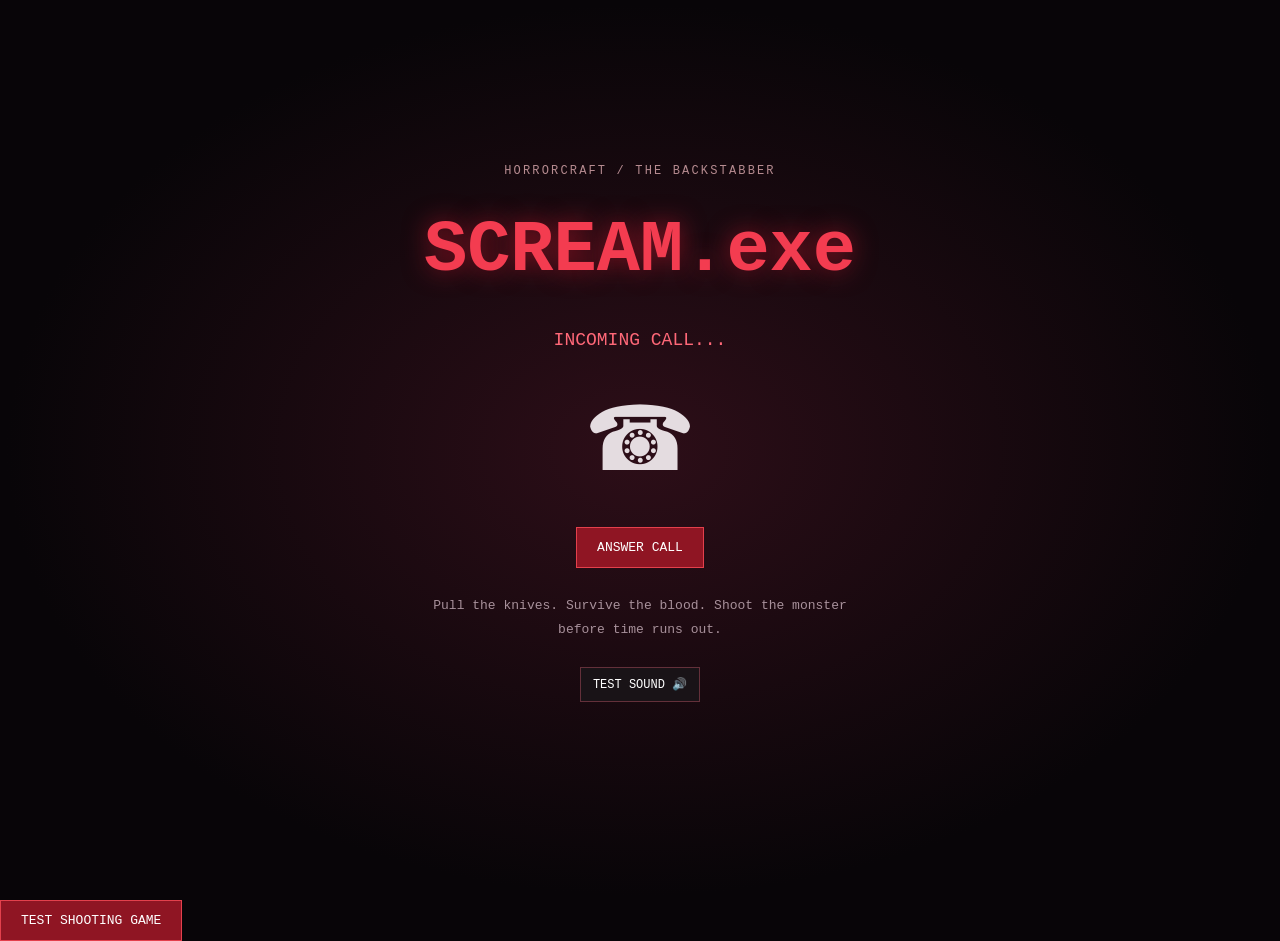
==== commit ab8ffa65: "Merge branch 'main' into feature/difficulty" ====
--- a/index.html
+++ b/index.html
@@ -7,10 +7,6 @@
   <link rel="icon" href="data:," />
   <link rel="stylesheet" href="style.css" />
   <link rel="stylesheet" href="style/game-character.css" />
-  <link rel="stylesheet" href="style/shooting.css" />
-  <link rel="preload" as="image" href="src/assets/images/monster1.jpg" />
-  <link rel="preload" as="image" href="src/assets/images/monster2.jpg" />
-  <link rel="preload" as="image" href="src/assets/images/monster3.jpg" />
   <script src="js/sound.js" defer></script>
   <script src="js/blood.js" defer></script>
   <script src="js/difficulty.js" defer></script>
@@ -27,7 +23,7 @@
     <p id="message" role="status">INCOMING CALL...</p>
     <div class="phone" aria-hidden="true">☎</div>
     <button id="answerButton" type="button">ANSWER CALL</button>
-    <p class="instructions">Pull the knives. Shoot 10 monsters before time runs out. Keep clicking when something stares back. Enjoy the system errors.</p>
+    <p class="instructions">Pull the knives. Survive the blood. Shoot the monster before time runs out.</p>
     <button id="testSoundButton" class="secondary" type="button">TEST SOUND 🔊</button>
     <p id="soundStatus" class="status" role="status" aria-live="polite"></p>
   </section>
@@ -53,6 +49,12 @@
       <div id="characterScene" class="game-character-container">
         <div class="game-character" role="img" aria-label="Pumpkin character"></div>
         <div id="knives" aria-label="Knives to remove"></div>
+      </div>
+      <canvas id="gameCanvas" aria-hidden="true"></canvas>
+      <button id="monsterTarget" type="button" aria-label="Shoot monster" hidden></button>
+      <div id="monsterWarning" class="monster-warning" role="status" hidden>
+        <strong>MONSTER ATTACKING!</strong>
+        <span>SHOOT TO CLEAN THE SCREEN · <output id="monsterTimer">6.0</output>s</span>
       </div>
       <p id="gameHint" class="game-hint">Pull the knives. Every pull makes the remaining hitboxes smaller.</p>
     </div>
@@ -82,5 +84,9 @@
     </section>
   </section>
 </main>
+
+    <script src="js/shooting.js"></script>
+    <button onclick="StartShootingGame()">TEST SHOOTING GAME</button>
+
 </body>
 </html>
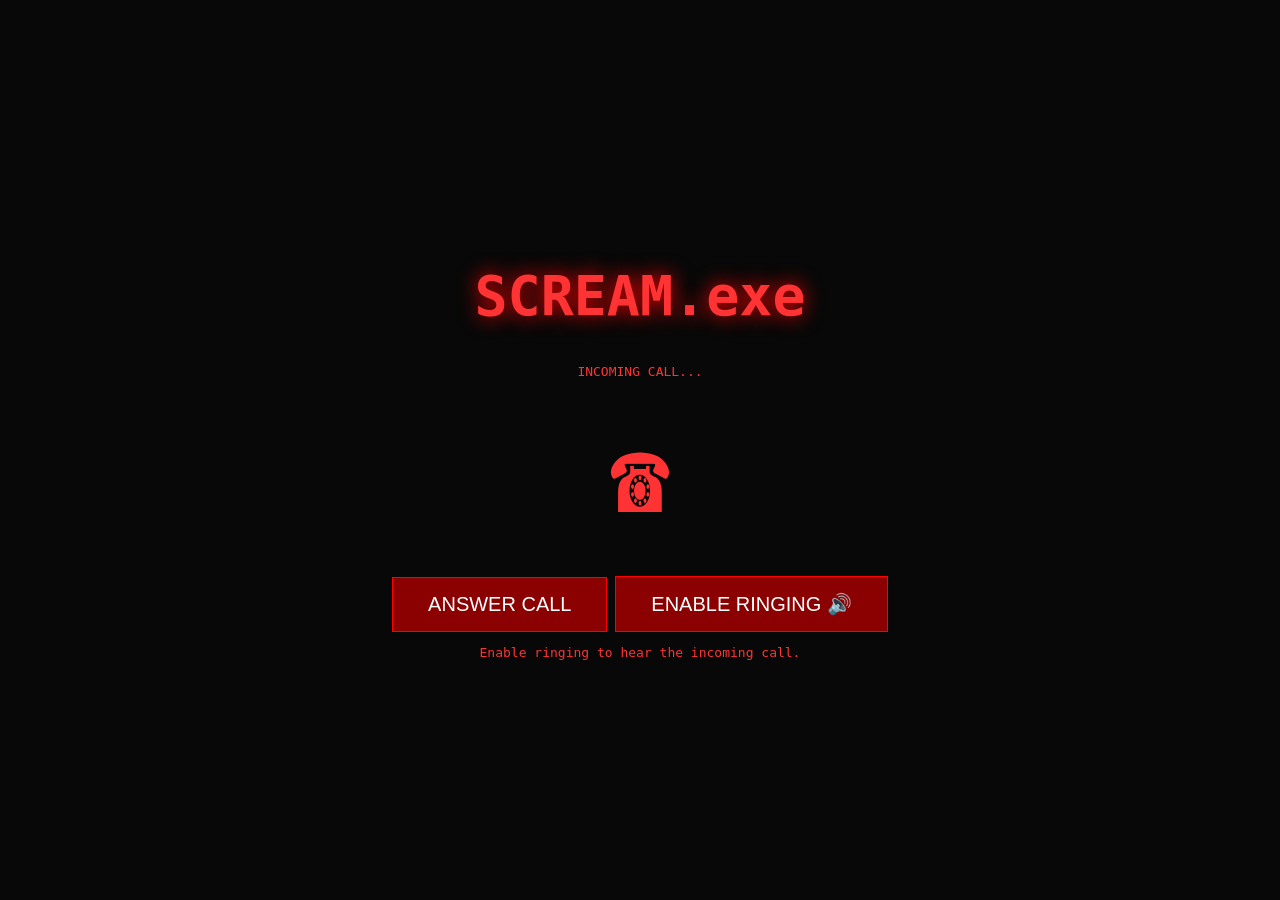
==== commit a92b4c4f: "Restore shooting game with complete sound effects" ====
--- a/index.html
+++ b/index.html
@@ -1,92 +1,27 @@
-<!doctype html>
+
+<!DOCTYPE html>
 <html lang="en">
 <head>
-  <meta charset="UTF-8" />
-  <meta name="viewport" content="width=device-width, initial-scale=1.0" />
-  <title>HORRORCRAFT: THE BACKSTABBER</title>
-  <link rel="icon" href="data:," />
-  <link rel="stylesheet" href="style.css" />
-  <link rel="stylesheet" href="style/game-character.css" />
-  <script src="js/sound.js" defer></script>
-  <script src="js/blood.js" defer></script>
-  <script src="js/difficulty.js" defer></script>
-  <script src="js/knives.js" defer></script>
-  <script src="js/shooting.js" defer></script>
-  <script src="js/main.js" defer></script>
-  <script src="js/script.js" defer></script>
+    <meta charset="UTF-8">
+    <meta name="viewport" content="width=device-width, initial-scale=1.0">
+    <title>SCREAM.exe</title>
+    <link rel="stylesheet" href="style.css">
+
+    <script src="js/sound.js" defer></script>
+    <script src="js/shooting.js" defer></script>
+    <script src="js/script.js" defer></script>
 </head>
+
 <body>
-<main>
-  <section id="startMenu" class="game start-menu" aria-label="Start menu">
-    <p class="eyebrow">HORRORCRAFT / THE BACKSTABBER</p>
+<main class="game">
     <h1>SCREAM.exe</h1>
-    <p id="message" role="status">INCOMING CALL...</p>
-    <div class="phone" aria-hidden="true">☎</div>
-    <button id="answerButton" type="button">ANSWER CALL</button>
-    <p class="instructions">Pull the knives. Survive the blood. Shoot the monster before time runs out.</p>
-    <button id="testSoundButton" class="secondary" type="button">TEST SOUND 🔊</button>
-    <p id="soundStatus" class="status" role="status" aria-live="polite"></p>
-  </section>
+    <p id="message">INCOMING CALL...</p>
+    <div class="phone">☎</div>
 
-  <section id="gameScreen" class="game-screen" aria-label="Horrorcraft game" hidden>
-    <div class="crt-overlay" aria-hidden="true"></div>
-    <div class="vignette" aria-hidden="true"></div>
-    <canvas id="bloodCanvas" aria-hidden="true"></canvas>
-    <header class="hud">
-      <div class="brand"><h1>HORRORCRAFT</h1><p>THE BACKSTABBER</p></div>
-      <div class="stat"><span>SCORE</span><output id="scoreDisplay">000000</output></div>
-      <div class="stat"><span>KNIVES REMOVED</span><output id="knivesDisplay">0</output></div>
-      <div class="stat"><span>DIFFICULTY</span><output id="difficultyDisplay">0</output></div>
-      <div class="blood-meter">
-        <div>BLOOD <output id="contaminationPercent">0%</output></div>
-        <div class="meter-track"><div id="contaminationBar"></div></div>
-      </div>
-      <div id="livesContainer" class="lives" aria-label="3 lives remaining"></div>
-      <button id="muteButton" class="secondary" type="button" aria-pressed="false">MUTE</button>
-      <button id="menuButton" class="secondary" type="button">MENU</button>
-    </header>
-    <div id="gameContainer" class="game-container">
-      <div id="characterScene" class="game-character-container">
-        <div class="game-character" role="img" aria-label="Pumpkin character"></div>
-        <div id="knives" aria-label="Knives to remove"></div>
-      </div>
-      <canvas id="gameCanvas" aria-hidden="true"></canvas>
-      <button id="monsterTarget" type="button" aria-label="Shoot monster" hidden></button>
-      <div id="monsterWarning" class="monster-warning" role="status" hidden>
-        <strong>MONSTER ATTACKING!</strong>
-        <span>SHOOT TO CLEAN THE SCREEN · <output id="monsterTimer">6.0</output>s</span>
-      </div>
-      <p id="gameHint" class="game-hint">Pull the knives. Every pull makes the remaining hitboxes smaller.</p>
-    </div>
-    <footer class="game-footer">
-      <span id="gameStatus" role="status">Your nightmare begins...</span>
-      <details class="dev-tools">
-        <summary>DEV CONTROLS</summary>
-        <div class="dev-buttons">
-          <button type="button" id="addBloodButton">+1 splatter</button>
-          <button type="button" id="maxBloodButton">MAX BLOOD</button>
-          <button type="button" id="cleanBloodButton">CLEAN ALL</button>
-          <button type="button" id="spawnMonsterButton">SPAWN MONSTER</button>
-          <label><input id="hitboxDebug" type="checkbox" /> Show hitboxes</label>
-        </div>
-      </details>
-    </footer>
-    <section id="gameOverOverlay" class="game-over" aria-labelledby="gameOverTitle" hidden>
-      <p class="eyebrow">THE DEMON CONSUMED YOUR CURSED SOUL</p>
-      <h2 id="gameOverTitle">YOU DIED!</h2>
-      <dl class="final-stats">
-        <div><dt>FINAL SCORE</dt><dd id="finalScore">0</dd></div>
-        <div><dt>KNIVES PULLED</dt><dd id="finalKnives">0</dd></div>
-        <div><dt>BLOOD</dt><dd id="finalBlood">0%</dd></div>
-      </dl>
-      <button id="restartGameBtn" type="button">TRY AGAIN IF YOU DARE ☠</button>
-      <button id="gameOverMenuButton" class="secondary" type="button">BACK TO MENU</button>
-    </section>
-  </section>
+    <button id="answerButton">ANSWER CALL</button>
+
+    <button id="enableRingingButton" type="button" hidden>ENABLE RINGING 🔊</button>
+    <p id="soundStatus" role="status" aria-live="polite"></p>
 </main>
-
-    <script src="js/shooting.js"></script>
-    <button onclick="StartShootingGame()">TEST SHOOTING GAME</button>
-
 </body>
 </html>
--- a/style.css
+++ b/style.css
@@ -1,56 +1,171 @@
-:root { color-scheme: dark; --knife-hitbox-scale: 1; }
-* { box-sizing: border-box; }
-[hidden] { display: none !important; }
-body { margin: 0; background: #080508; color: #e4dce0; font-family: monospace; }
-button { font: inherit; color: #fff; background: #8f1523; border: 1px solid #e3404c; padding: 12px 20px; cursor: pointer; }
-button:hover { background: #b82030; }
-button:focus-visible, summary:focus-visible { outline: 3px solid #ffc76a; outline-offset: 4px; }
-button.secondary { background: #191317; border-color: #63303a; padding: 9px 12px; font-size: 12px; }
-button.secondary:hover { background: #3a1923; }
-.eyebrow { color: #b68b90; font-size: 12px; letter-spacing: .18em; }
-.start-menu { min-height: 100dvh; display: flex; align-items: center; justify-content: center; flex-direction: column; text-align: center; padding: 28px; background: radial-gradient(ellipse, #2d0e18, #080508 70%); }
-.start-menu h1 { font-size: clamp(40px, 8vw, 72px); color: #f33c50; text-shadow: 0 0 24px #8a1424; margin: 20px 0; }
-#message { color: #ff6878; font-size: 18px; }
-.phone { font-size: 90px; margin: 18px 0 30px; animation: ring .3s infinite; }
-.instructions { max-width: 420px; line-height: 1.8; color: #a8919b; margin: 26px 0; }
-.status { min-height: 20px; color: #a8919b; }
-.game-screen { position: relative; height: 100dvh; display: flex; flex-direction: column; overflow: hidden; isolation: isolate; }
-.hud { position: relative; z-index: 4; display: flex; flex-wrap: wrap; align-items: center; justify-content: space-between; gap: 14px; padding: 16px 22px; background: #110b10; border-bottom: 1px solid #651d2e; }
-.brand h1 { font-family: Georgia, serif; color: #f03b50; letter-spacing: .08em; margin: 0; font-size: 24px; }
-.brand p { margin: 4px 0 0; color: #886875; font-size: 10px; letter-spacing: .18em; }
-.stat { display: grid; gap: 5px; }
-.stat span { color: #ad8492; font-size: 10px; }
-.stat output { color: #ffd287; font-size: 22px; }
-.blood-meter { min-width: 140px; font-size: 11px; color: #c1929f; }
-.blood-meter output { float: right; color: #ff566f; }
-.meter-track { height: 10px; background: #29121c; margin-top: 9px; }
-#contaminationBar { height: 100%; width: 0; background: linear-gradient(90deg, #6d1025, #ff3355); transition: width .2s; }
-.lives { font-size: 24px; white-space: nowrap; }
-.game-container { position: relative; flex: 1; min-height: 0; overflow: hidden; background: radial-gradient(ellipse at 50% 35%, #30121e, #0c0709 70%); }
-.game-container::before { content: ''; position: absolute; inset: 50% 0 0; background-image: linear-gradient(#361423 1px, transparent 1px), linear-gradient(90deg, #361423 1px, transparent 1px); background-size: 40px 40px; opacity: .45; }
-.game-hint { position: absolute; z-index: 4; left: 15px; right: 15px; bottom: 4px; text-align: center; color: #b48b9b; font-size: 12px; pointer-events: none; }
-.game-footer { position: relative; z-index: 4; display: flex; flex-wrap: wrap; align-items: center; justify-content: space-between; gap: 12px; padding: 12px 22px; background: #10090e; border-top: 1px solid #4d1b2c; font-size: 11px; color: #b88f9c; }
-.dev-tools summary { cursor: pointer; color: #c98999; }
-.dev-buttons { display: flex; align-items: center; flex-wrap: wrap; gap: 8px; padding-top: 12px; }
-.dev-buttons button { font-size: 10px; padding: 7px 9px; background: #2e1821; border-color: #683143; }
-.dev-buttons label { display: flex; align-items: center; gap: 4px; }
-#bloodCanvas, .crt-overlay, .vignette { position: absolute; inset: 0; width: 100%; height: 100%; pointer-events: none; }
-#bloodCanvas { z-index: 3; }
-.crt-overlay { z-index: 3; background: repeating-linear-gradient(transparent 0 3px, #0002 3px 4px); }
-.vignette { z-index: 3; box-shadow: inset 0 0 100px #0009; }
-.game-over { position: absolute; z-index: 5; inset: 0; background: radial-gradient(ellipse, #400e1c, #080508 75%); display: flex; flex-direction: column; align-items: center; justify-content: center; text-align: center; padding: 24px; gap: 18px; overflow: auto; }
-.game-over h2 { color: #ff3c59; font-family: Georgia, serif; font-size: clamp(48px, 10vw, 100px); margin: 0; }
-.final-stats { width: min(400px, 100%); margin: 0; padding: 20px; border: 1px solid #873046; background: #130b11; }
-.final-stats div { display: flex; justify-content: space-between; padding: 10px 0; }
-.final-stats dt { color: #bb8b9b; }
-.final-stats dd { margin: 0; color: #ffd287; }
-@keyframes ring { 0%, 100% { transform: rotate(-9deg); } 50% { transform: rotate(9deg); } }
-@media (max-width: 600px) {
-  .hud { padding: 10px; gap: 10px; }
-  .brand { width: 100%; }
-  .brand h1 { font-size: 20px; }
-  .stat output { font-size: 18px; }
-  .blood-meter { min-width: 110px; }
-  .game-footer { padding: 10px; }
+
+body {
+    background-color: #080808;
+    color: #ff3333;
+    font-family: monospace;
+    min-height: 100vh;
+    margin: 0;
+    display: grid;
+    place-items: center;
+    text-align: center;
 }
-@media (prefers-reduced-motion: reduce) { .phone { animation: none; } }
+
+.game {
+    padding: 30px;
+}
+
+h1 {
+    font-size: 55px;
+    text-shadow: 0 0 20px red;
+    animation: flicker 2s infinite;
+}
+
+.phone {
+    font-size: 100px;
+    margin: 40px;
+    animation: shake 0.3s infinite;
+}
+
+button {
+    background: darkred;
+    color: white;
+    border: 1px solid red;
+    padding: 15px 35px;
+    font-size: 20px;
+    cursor: pointer;
+}
+
+button:hover {
+    background: red;
+}
+
+@keyframes shake {
+    0%, 100% { transform: rotate(-10deg); }
+    50% { transform: rotate(10deg); }
+}
+
+@keyframes flicker {
+    0%, 95%, 100% { opacity: 1; }
+    96%, 98% { opacity: 0.2; }
+}
+
+
+#shootingOverlay {
+    position: fixed;
+    inset: 0;
+    z-index: 10000;
+    background: #090303;
+    color: #ff4545;
+    display: flex;
+    flex-direction: column;
+    font-family: monospace;
+}
+.shooting-header {
+    display: flex;
+    align-items: center;
+    justify-content: center;
+    gap: 24px;
+    flex-wrap: wrap;
+    padding: 10px;
+}
+.shooting-header h2 {
+    margin: 5px;
+    font-size: clamp(20px, 4vw, 36px);
+}
+.shooting-header span {
+    font-size: 20px;
+}
+#shootingExit {
+    font-size: 16px;
+    padding: 8px 16px;
+}
+#shootingArena {
+    position: relative;
+    flex: 1;
+    min-height: 0;
+    margin: 8px 16px 16px;
+    overflow: hidden;
+    border: 3px solid #850000;
+    background: radial-gradient(ellipse, #240b0b, #080303);
+    cursor: crosshair;
+}
+.shooting-monster {
+    position: absolute;
+    object-fit: contain;
+    cursor: crosshair;
+    user-select: none;
+    -webkit-user-drag: none;
+}
+.shooting-monster:hover {
+    transform: scale(1.08);
+}
+.shooting-hidden {
+    display: none !important;
+}
+#shootingScare {
+    position: absolute;
+    inset: 0;
+    z-index: 2;
+    background: black;
+    cursor: crosshair;
+    display: grid;
+    place-items: center;
+    overflow: hidden;
+}
+#shootingScare img {
+    user-select: none;
+    height: 1300px;
+    object-fit: contain;
+    pointer-events: none;
+    animation: shootingShake .12s infinite;
+}
+.scare-label {
+    position: absolute;
+    bottom: 9%;
+    left: 0;
+    right: 0;
+    font-size: clamp(24px, 5vw, 50px);
+    font-weight: bold;
+    color: #f33;
+    text-shadow: 3px 3px 8px black;
+    pointer-events: none;
+}
+@keyframes shootingShake { 0%,100% { transform: translate(-6px,4px); } 50% { transform: translate(6px,-4px); } }
+
+.fake-popup {
+    position: fixed;
+    width: 320px;
+    max-width: 90vw;
+    background: #f0f0f0;
+    color: black;
+    border: 1px solid #888;
+    box-shadow: 0 5px 20px #0008;
+    z-index: 99999;
+    font-family: "Segoe UI", Arial, sans-serif;
+}
+
+.fake-popup-header {
+    background: white;
+    padding: 8px 12px;
+    display: flex;
+    justify-content: space-between;
+    align-items: center;
+    font-size: 14px;
+}
+
+.fake-popup-close {
+    border: none;
+    background: transparent;
+    font-size: 18px;
+    cursor: pointer;
+}
+
+.fake-popup-close:hover {
+    background: #e81123;
+    color: white;
+}
+
+.fake-popup-content {
+    padding: 20px;
+    font-size: 14px;
+}
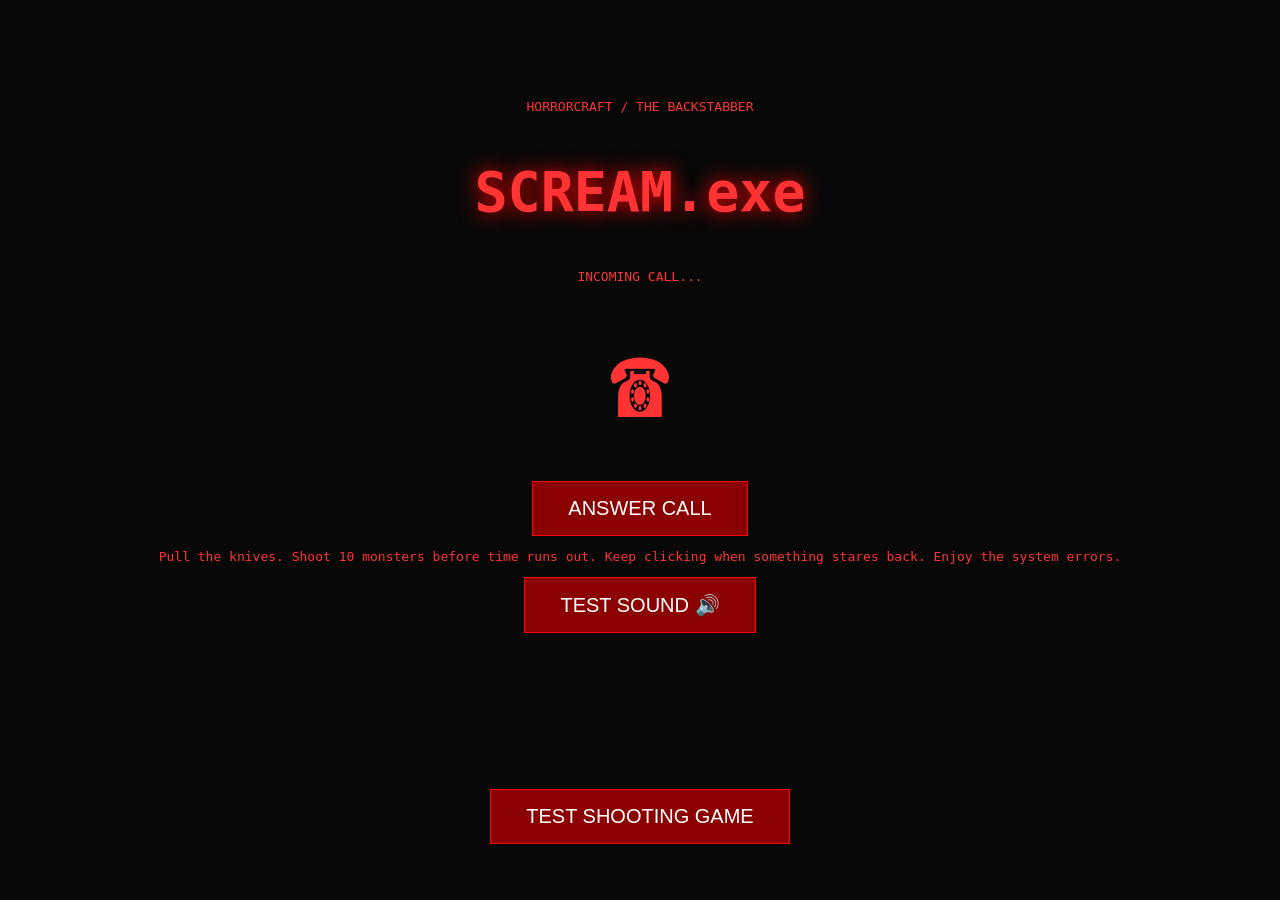
==== commit 374afc69: "Merge branch 'feature/difficulty' of https://github.com/gillicr7/Alpha-Halloween into feature/diffic" ====
--- a/index.html
+++ b/index.html
@@ -1,27 +1,90 @@
-
-<!DOCTYPE html>
+<!doctype html>
 <html lang="en">
 <head>
-    <meta charset="UTF-8">
-    <meta name="viewport" content="width=device-width, initial-scale=1.0">
-    <title>SCREAM.exe</title>
-    <link rel="stylesheet" href="style.css">
+  <meta charset="UTF-8" />
+  <meta name="viewport" content="width=device-width, initial-scale=1.0" />
+  <title>HORRORCRAFT: THE BACKSTABBER</title>
+  <link rel="icon" href="data:," />
+  <link rel="stylesheet" href="style.css" />
+  <link rel="stylesheet" href="style/game-character.css" />
+  <link rel="stylesheet" href="style/shooting.css" />
+  <link rel="preload" as="image" href="src/assets/images/monster1.jpg" />
+  <link rel="preload" as="image" href="src/assets/images/monster2.jpg" />
+  <link rel="preload" as="image" href="src/assets/images/monster3.jpg" />
+  <script src="js/sound.js" defer></script>
+  <script src="js/blood.js" defer></script>
+  <script src="js/difficulty.js" defer></script>
+  <script src="js/knives.js" defer></script>
+  <script src="js/shooting.js" defer></script>
+  <script src="js/main.js" defer></script>
+  <script src="js/script.js" defer></script>
+</head>
+<body>
+<main>
+  <section id="startMenu" class="game start-menu" aria-label="Start menu">
+    <p class="eyebrow">HORRORCRAFT / THE BACKSTABBER</p>
+    <h1>SCREAM.exe</h1>
+    <p id="message" role="status">INCOMING CALL...</p>
+    <div class="phone" aria-hidden="true">☎</div>
+    <button id="answerButton" type="button">ANSWER CALL</button>
+    <p class="instructions">Pull the knives. Shoot 10 monsters before time runs out. Keep clicking when something stares back. Enjoy the system errors.</p>
+    <button id="testSoundButton" class="secondary" type="button">TEST SOUND 🔊</button>
+    <p id="soundStatus" class="status" role="status" aria-live="polite"></p>
+  </section>
 
-    <script src="js/sound.js" defer></script>
-    <script src="js/shooting.js" defer></script>
-    <script src="js/script.js" defer></script>
-</head>
+  <section id="gameScreen" class="game-screen" aria-label="Horrorcraft game" hidden>
+    <div class="crt-overlay" aria-hidden="true"></div>
+    <div class="vignette" aria-hidden="true"></div>
+    <canvas id="bloodCanvas" aria-hidden="true"></canvas>
+    <header class="hud">
+      <div class="brand"><h1>HORRORCRAFT</h1><p>THE BACKSTABBER</p></div>
+      <div class="stat"><span>SCORE</span><output id="scoreDisplay">000000</output></div>
+      <div class="stat"><span>KNIVES REMOVED</span><output id="knivesDisplay">0</output></div>
+      <div class="stat"><span>DIFFICULTY</span><output id="difficultyDisplay">0</output></div>
+      <div class="blood-meter">
+        <div>BLOOD <output id="contaminationPercent">0%</output></div>
+        <div class="meter-track"><div id="contaminationBar"></div></div>
+      </div>
+      <div id="livesContainer" class="lives" aria-label="3 lives remaining"></div>
+      <button id="muteButton" class="secondary" type="button" aria-pressed="false">MUTE</button>
+      <button id="menuButton" class="secondary" type="button">MENU</button>
+    </header>
+    <div id="gameContainer" class="game-container">
+      <div id="characterScene" class="game-character-container">
+        <div class="game-character" role="img" aria-label="Pumpkin character"></div>
+        <div id="knives" aria-label="Knives to remove"></div>
+      </div>
+      <p id="gameHint" class="game-hint">Pull the knives. Every pull makes the remaining hitboxes smaller.</p>
+    </div>
+    <footer class="game-footer">
+      <span id="gameStatus" role="status">Your nightmare begins...</span>
+      <details class="dev-tools">
+        <summary>DEV CONTROLS</summary>
+        <div class="dev-buttons">
+          <button type="button" id="addBloodButton">+1 splatter</button>
+          <button type="button" id="maxBloodButton">MAX BLOOD</button>
+          <button type="button" id="cleanBloodButton">CLEAN ALL</button>
+          <button type="button" id="spawnMonsterButton">SPAWN MONSTER</button>
+          <label><input id="hitboxDebug" type="checkbox" /> Show hitboxes</label>
+        </div>
+      </details>
+    </footer>
+    <section id="gameOverOverlay" class="game-over" aria-labelledby="gameOverTitle" hidden>
+      <p class="eyebrow">THE DEMON CONSUMED YOUR CURSED SOUL</p>
+      <h2 id="gameOverTitle">YOU DIED!</h2>
+      <dl class="final-stats">
+        <div><dt>FINAL SCORE</dt><dd id="finalScore">0</dd></div>
+        <div><dt>KNIVES PULLED</dt><dd id="finalKnives">0</dd></div>
+        <div><dt>BLOOD</dt><dd id="finalBlood">0%</dd></div>
+      </dl>
+      <button id="restartGameBtn" type="button">TRY AGAIN IF YOU DARE ☠</button>
+      <button id="gameOverMenuButton" class="secondary" type="button">BACK TO MENU</button>
+    </section>
+  </section>
+</main>
 
-<body>
-<main class="game">
-    <h1>SCREAM.exe</h1>
-    <p id="message">INCOMING CALL...</p>
-    <div class="phone">☎</div>
+    <script src="js/shooting.js"></script>
+    <button onclick="StartShootingGame()">TEST SHOOTING GAME</button>
 
-    <button id="answerButton">ANSWER CALL</button>
-
-    <button id="enableRingingButton" type="button" hidden>ENABLE RINGING 🔊</button>
-    <p id="soundStatus" role="status" aria-live="polite"></p>
-</main>
 </body>
 </html>
--- a/style/game-character.css
+++ b/style/game-character.css
@@ -0,0 +1,113 @@
+.game-character-container {
+  width: 600px;
+  height: 600px;
+  position: absolute;
+  left: 50%;
+  top: 50%;
+  z-index: 1;
+  transform: translate(-50%, -50%) scale(var(--character-scale, 1));
+  transform-origin: center;
+  pointer-events: none;
+}
+
+#knives {
+  position: absolute;
+  inset: 0;
+}
+
+.game-character-container .game-character {
+  background-image: url("./../src/assets/images/minecraft-characters/pumpkin-boy.webp");
+  background-position: center;
+  background-size: contain;
+  background-repeat: no-repeat;
+  height: 100%;
+  width: auto;
+}
+
+.game-character-container .knife {
+  background-image: url("./../src/assets/images/items/knife-with-blood.webp");
+  background-position: center;
+  background-size: contain;
+  background-repeat: no-repeat;
+  position: absolute;
+  pointer-events: none;
+  width: 80px;
+  height: 80px;
+  transform: rotate3d(10, 1, 1, 313deg);
+}
+
+.game-character-container .knife.left-foot {
+  bottom: 56px;
+  left: 174px;
+}
+.game-character-container .knife.right-hand {
+  top: 156px;
+  left: 374px;
+}
+.knife .knife-hitbox {
+  position: absolute;
+  inset: 0;
+  width: 100%;
+  height: 100%;
+  margin: 0;
+  padding: 0;
+  border: 0;
+  border-radius: 0;
+  background: transparent;
+  pointer-events: auto;
+  /* Contour of knife-with-blood.webp, centered with contain in a square. */
+  clip-path: polygon(
+    56.5% 27.2%, 81.1% 27.2%,
+    80.9% 39.2%, 74.9% 39.2%,
+    74.8% 45.1%, 68.8% 45.1%,
+    68.8% 51.1%, 62.6% 51.1%,
+    62.6% 57%, 56.5% 57%,
+    56.6% 62.9%, 50.5% 62.9%,
+    50.5% 68.8%, 44.5% 68.8%,
+    44.5% 74.6%, 32.5% 74.6%,
+    32.5% 80.4%, 26.5% 80.4%,
+    26.7% 86.1%, 20.7% 86.1%,
+    20.9% 97.6%, 3.1% 97.6%,
+    2.6% 80.3%, 14.6% 80.3%,
+    14.4% 74.6%, 20.4% 74.6%,
+    20.4% 68.8%, 26.4% 68.8%,
+    26.1% 51.1%, 38.2% 51.1%,
+    38.2% 45.1%, 44.3% 45.1%,
+    44.2% 39.2%, 50.3% 39.2%,
+    50.3% 33.2%, 56.5% 33.2%
+  );
+  transform-origin: 42% 62.4%;
+  transform: scale(var(--knife-hitbox-scale, 1));
+}
+
+.knife .knife-hitbox:disabled {
+  pointer-events: none;
+}
+
+.show-hitboxes .knife .knife-hitbox {
+  background: rgb(255 0 0 / 40%);
+}
+
+.knife .knife-hitbox:focus-visible {
+  background: rgb(255 190 60 / 50%);
+}
+
+.game-character-container .knife.left-hand {
+  left: 132px;
+  top: 254px;
+}
+
+.game-character-container .knife.chest {
+  left: 268px;
+  top: 226px;
+}
+
+.game-character-container .knife.right-leg {
+  left: 322px;
+  top: 435px;
+}
+
+.game-character-container .knife.left-shoulder {
+  left: 192px;
+  top: 142px;
+}
--- a/style/shooting.css
+++ b/style/shooting.css
@@ -0,0 +1,138 @@
+/* Shooting arena and fake system windows from feature/shoot-system. */
+#shootingOverlay {
+    position: fixed;
+    inset: 0;
+    z-index: 10000;
+    background: #090303;
+    color: #ff4545;
+    display: flex;
+    flex-direction: column;
+    font-family: monospace;
+}
+.shooting-header {
+    display: flex;
+    align-items: center;
+    justify-content: center;
+    gap: 24px;
+    flex-wrap: wrap;
+    padding: 10px;
+}
+.shooting-header h2 {
+    margin: 5px;
+    font-size: clamp(20px, 4vw, 36px);
+}
+.shooting-header span {
+    font-size: 20px;
+}
+#shootingExit {
+    font-size: 16px;
+    padding: 8px 16px;
+}
+#shootingArena {
+    position: relative;
+    flex: 1;
+    min-height: 0;
+    margin: 8px 16px 16px;
+    overflow: hidden;
+    border: 3px solid #850000;
+    background: radial-gradient(ellipse, #240b0b, #080303);
+    cursor: crosshair;
+}
+.shooting-monster {
+    position: absolute;
+    object-fit: contain;
+    cursor: crosshair;
+    user-select: none;
+    -webkit-user-drag: none;
+    padding: 0;
+    border: 0;
+    background: transparent;
+}
+.shooting-monster img {
+    display: block;
+    width: 100%;
+    height: 100%;
+    object-fit: contain;
+    pointer-events: none;
+}
+.shooting-monster:hover {
+    transform: scale(1.08);
+}
+.shooting-hidden {
+    display: none !important;
+}
+#shootingScare {
+    position: absolute;
+    inset: 0;
+    z-index: 2;
+    background: black;
+    cursor: crosshair;
+    display: grid;
+    place-items: center;
+    overflow: hidden;
+}
+#shootingScare img {
+    user-select: none;
+    height: 1300px;
+    object-fit: contain;
+    pointer-events: none;
+    animation: shootingShake .12s infinite;
+}
+.scare-label {
+    position: absolute;
+    bottom: 9%;
+    left: 0;
+    right: 0;
+    font-size: clamp(24px, 5vw, 50px);
+    font-weight: bold;
+    color: #f33;
+    text-shadow: 3px 3px 8px black;
+    pointer-events: none;
+}
+@keyframes shootingShake { 0%,100% { transform: translate(-6px,4px); } 50% { transform: translate(6px,-4px); } }
+
+.fake-popup {
+    position: fixed;
+    width: 320px;
+    max-width: 90vw;
+    background: #f0f0f0;
+    color: black;
+    border: 1px solid #888;
+    box-shadow: 0 5px 20px #0008;
+    z-index: 99999;
+    font-family: "Segoe UI", Arial, sans-serif;
+}
+
+.fake-popup-header {
+    background: white;
+    padding: 8px 12px;
+    display: flex;
+    justify-content: space-between;
+    align-items: center;
+    font-size: 14px;
+}
+
+.fake-popup-close {
+    border: none;
+    background: transparent;
+    font-size: 18px;
+    cursor: pointer;
+    color: #222;
+    padding: 2px 8px;
+}
+
+.fake-popup-close:hover {
+    background: #e81123;
+    color: white;
+}
+
+.fake-popup-content {
+    padding: 20px;
+    font-size: 14px;
+}
+
+@media (max-width: 600px) {
+    .shooting-header { gap: 12px; }
+    .shooting-header span { font-size: 16px; }
+    #shootingScare img { height: 100%; width: 100%; object-fit: cover; }
+}
